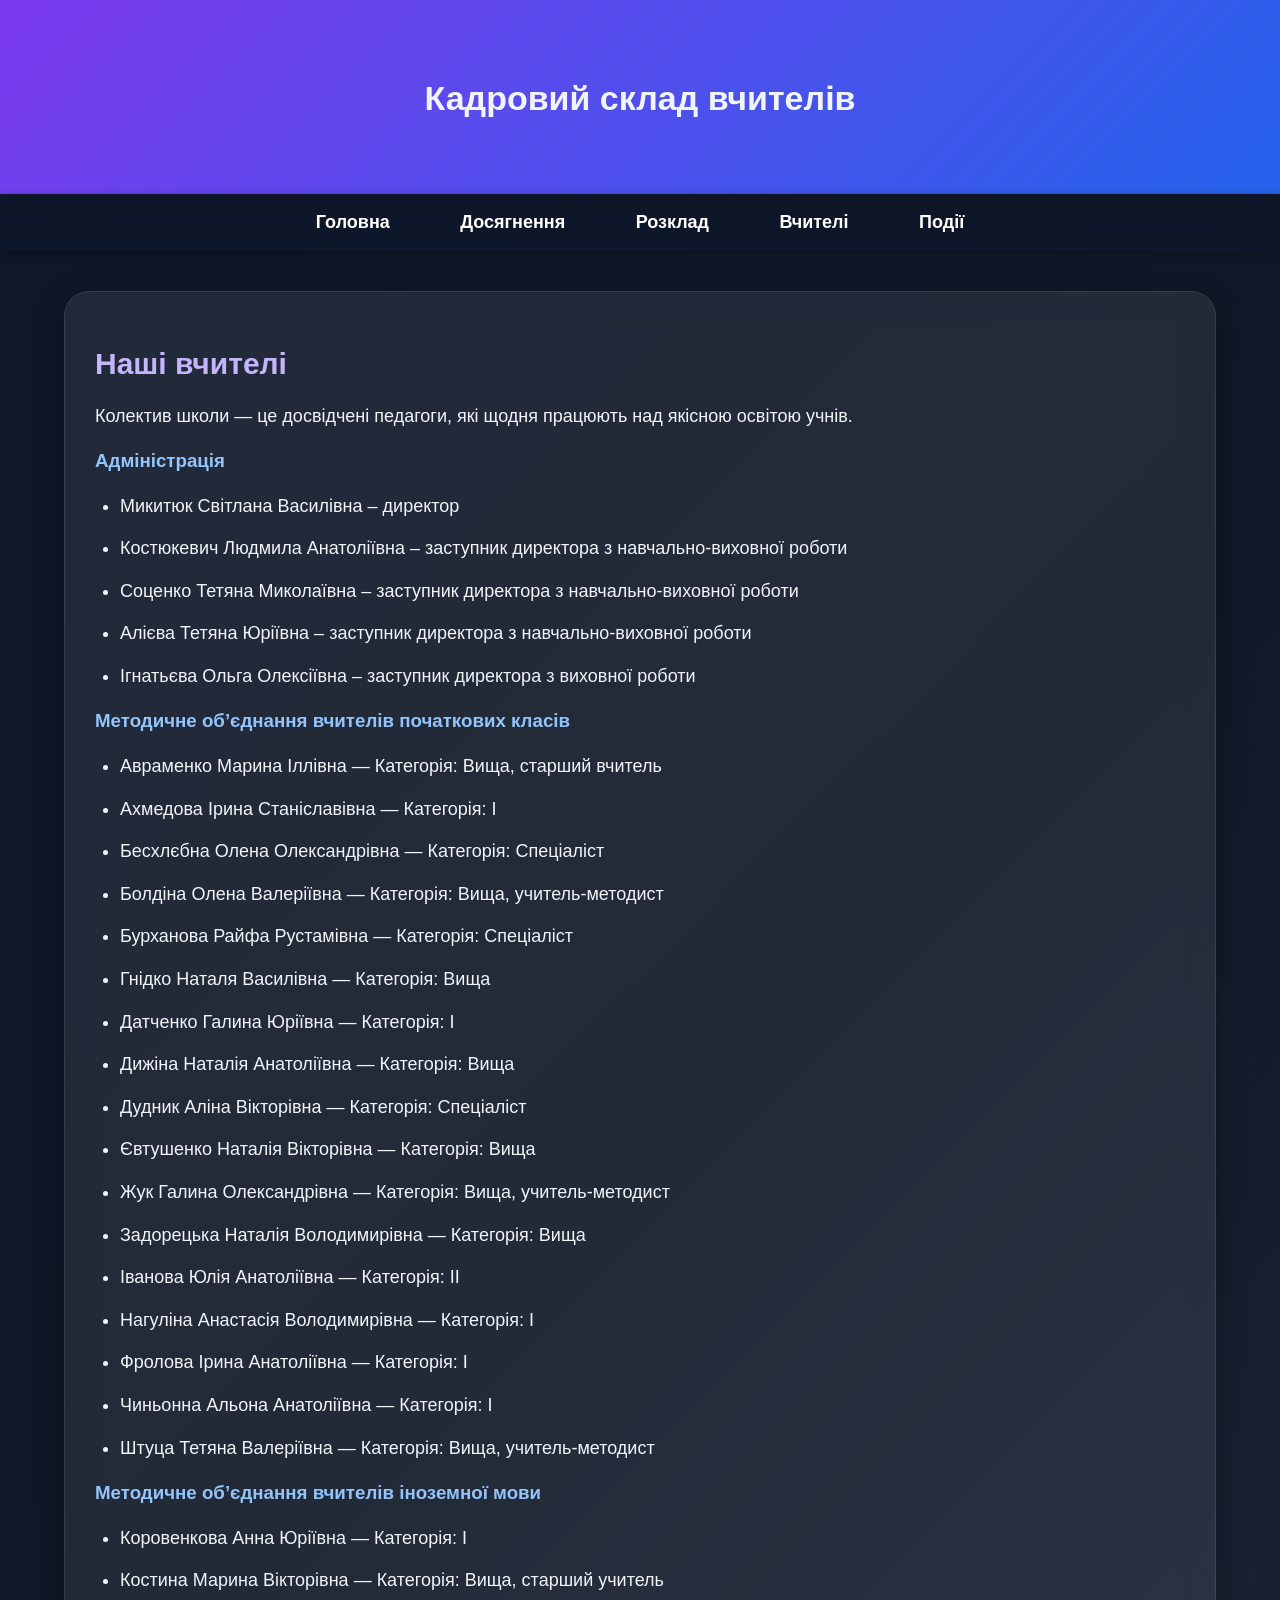
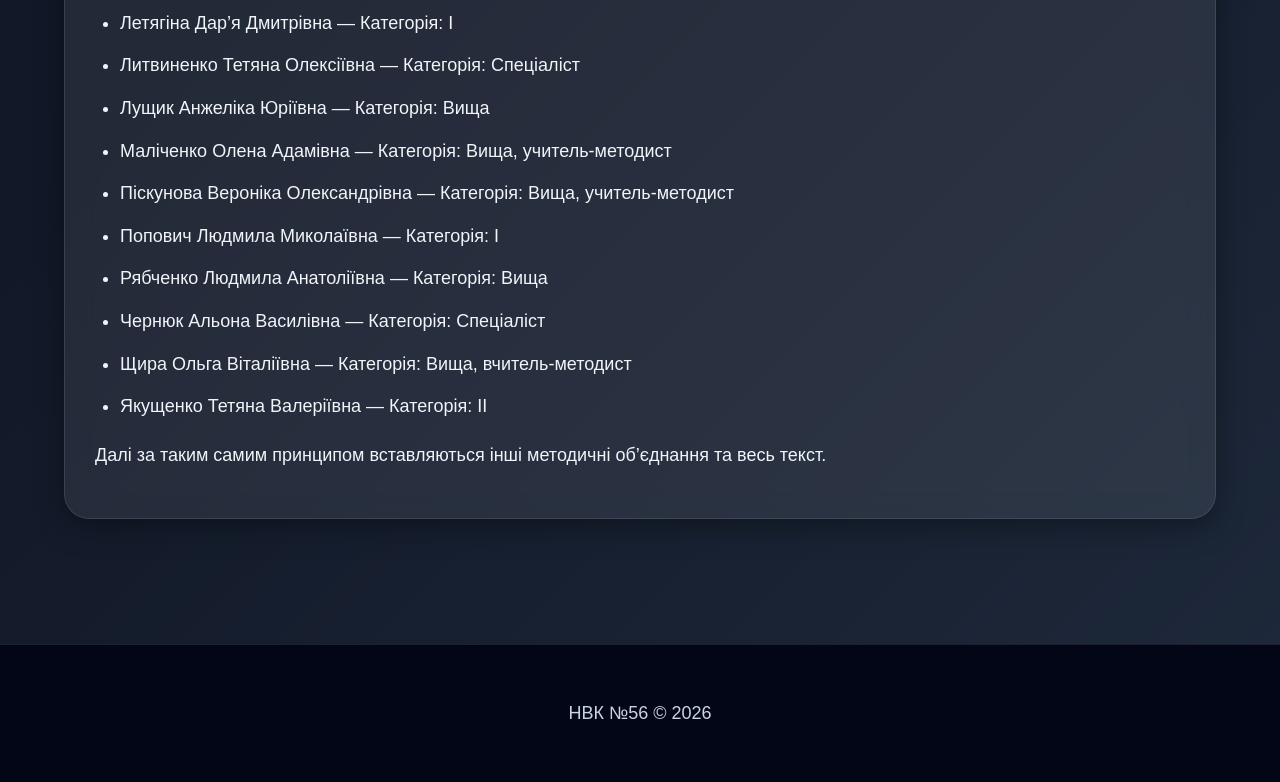
==== teachers.html @ 568cf57c "Add files via upload" ====
<!DOCTYPE html>
<html lang="uk">

<head>
<meta charset="UTF-8">
<meta name="viewport" content="width=device-width, initial-scale=1.0">
<title>Вчителі</title>
<link rel="stylesheet" href="style.css">
</head>

<body>

<header>
<h1>Кадровий склад вчителів</h1>
</header>

<nav>
<a href="index.html">Головна</a>
<a href="achievements.html">Досягнення</a>
<a href="schedule.html">Розклад</a>
<a href="teachers.html">Вчителі</a>
<a href="events.html">Події</a>
</nav>

<div class="container">

<div class="card">

<h2>Наші вчителі</h2>

<p>
Колектив школи — це досвідчені педагоги,
які щодня працюють над якісною освітою учнів.
</p>

<h3>Адміністрація</h3>

<ul>
<li>Микитюк Світлана Василівна – директор</li>

<li>
Костюкевич Людмила Анатоліївна –
заступник директора з навчально-виховної роботи
</li>

<li>
Соценко Тетяна Миколаївна –
заступник директора з навчально-виховної роботи
</li>

<li>
Алієва Тетяна Юріївна –
заступник директора з навчально-виховної роботи
</li>

<li>
Ігнатьєва Ольга Олексіївна –
заступник директора з виховної роботи
</li>
</ul>

<h3>
Методичне об’єднання вчителів початкових класів
</h3>

<ul>
<li>
Авраменко Марина Іллівна —
Категорія: Вища, старший вчитель
</li>

<li>
Ахмедова Ірина Станіславівна —
Категорія: І
</li>

<li>
Бесхлєбна Олена Олександрівна —
Категорія: Спеціаліст
</li>

<li>
Болдіна Олена Валеріївна —
Категорія: Вища, учитель-методист
</li>

<li>
Бурханова Райфа Рустамівна —
Категорія: Спеціаліст
</li>

<li>
Гнідко Наталя Василівна —
Категорія: Вища
</li>

<li>
Датченко Галина Юріївна —
Категорія: І
</li>

<li>
Дижіна Наталія Анатоліївна —
Категорія: Вища
</li>

<li>
Дудник Аліна Вікторівна —
Категорія: Спеціаліст
</li>

<li>
Євтушенко Наталія Вікторівна —
Категорія: Вища
</li>

<li>
Жук Галина Олександрівна —
Категорія: Вища, учитель-методист
</li>

<li>
Задорецька Наталія Володимирівна —
Категорія: Вища
</li>

<li>
Іванова Юлія Анатоліївна —
Категорія: ІІ
</li>

<li>
Нагуліна Анастасія Володимирівна —
Категорія: І
</li>

<li>
Фролова Ірина Анатоліївна —
Категорія: І
</li>

<li>
Чиньонна Альона Анатоліївна —
Категорія: І
</li>

<li>
Штуца Тетяна Валеріївна —
Категорія: Вища, учитель-методист
</li>
</ul>

<h3>
Методичне об’єднання вчителів іноземної мови
</h3>

<ul>

<li>
Коровенкова Анна Юріївна —
Категорія: І
</li>

<li>
Костина Марина Вікторівна —
Категорія: Вища, старший учитель
</li>

<li>
Летягіна Дар’я Дмитрівна —
Категорія: І
</li>

<li>
Литвиненко Тетяна Олексіївна —
Категорія: Спеціаліст
</li>

<li>
Лущик Анжеліка Юріївна —
Категорія: Вища
</li>

<li>
Маліченко Олена Адамівна —
Категорія: Вища, учитель-методист
</li>

<li>
Піскунова Вероніка Олександрівна —
Категорія: Вища, учитель-методист
</li>

<li>
Попович Людмила Миколаївна —
Категорія: І
</li>

<li>
Рябченко Людмила Анатоліївна —
Категорія: Вища
</li>

<li>
Чернюк Альона Василівна —
Категорія: Спеціаліст
</li>

<li>
Щира Ольга Віталіївна —
Категорія: Вища, вчитель-методист
</li>

<li>
Якущенко Тетяна Валеріївна —
Категорія: ІІ
</li>

</ul>

<p>
Далі за таким самим принципом вставляються
інші методичні об’єднання та весь текст.
</p>

</div>

</div>

<footer>
<p>НВК №56 © 2026</p>
</footer>

</body>
</html>
---- style.css ----
body{
    margin:0;
    font-family: 'Segoe UI', sans-serif;
    background:
    linear-gradient(135deg,#0f172a,#111827,#1e293b);
    color:#f1f5f9;
}

/* Шапка */

header{
    background:
    linear-gradient(135deg,#7c3aed,#2563eb);
    padding:50px 20px;
    text-align:center;

    box-shadow:0 4px 20px rgba(0,0,0,0.4);
}

header h1{
    font-size:34px;
    line-height:1.5;
    margin-bottom:20px;
}

header p{
    font-size:22px;
    font-style:italic;
    color:#dbeafe;
}

/* Меню */

nav{
    background:rgba(15,23,42,0.9);

    backdrop-filter:blur(10px);

    padding:18px;

    text-align:center;

    position:sticky;

    top:0;

    z-index:1000;

    box-shadow:0 3px 10px rgba(0,0,0,0.3);
}

nav a{
    color:white;

    text-decoration:none;

    margin:15px;

    font-size:18px;

    font-weight:600;

    transition:0.3s;

    padding:10px 18px;

    border-radius:10px;
}

nav a:hover{
    background:#7c3aed;
    color:white;
}

/* Контент */

.container{
    width:90%;
    margin:auto;
    padding:40px 0;
}

/* Скляні блоки */

.card{
    background:rgba(255,255,255,0.08);

    backdrop-filter:blur(14px);

    border:1px solid rgba(255,255,255,0.1);

    padding:30px;

    margin-bottom:35px;

    border-radius:25px;

    box-shadow:0 8px 30px rgba(0,0,0,0.35);

    transition:0.4s;
}

.card:hover{
    transform:translateY(-5px);

    box-shadow:0 10px 35px rgba(124,58,237,0.4);
}

h2{
    color:#c4b5fd;

    margin-bottom:20px;

    font-size:30px;
}

h3{
    color:#93c5fd;
}

p, li{
    font-size:18px;
    line-height:1.7;
}

/* Фото */

img{
    width:100%;

    border-radius:20px;

    margin-top:20px;

    transition:0.4s;
}

img:hover{
    transform:scale(1.02);
}

/* Форма */

form{
    display:flex;
    flex-direction:column;
}

input{
    margin:12px 0;

    padding:15px;

    border:none;

    border-radius:14px;

    background:rgba(255,255,255,0.12);

    color:white;

    font-size:16px;

    outline:none;
}

input::placeholder{
    color:#cbd5e1;
}

/* Кнопка */

button{
    margin-top:15px;

    background:
    linear-gradient(135deg,#7c3aed,#2563eb);

    color:white;

    padding:16px;

    border:none;

    border-radius:14px;

    font-size:18px;

    font-weight:bold;

    cursor:pointer;

    transition:0.3s;
}

button:hover{
    transform:scale(1.03);

    box-shadow:0 0 20px rgba(124,58,237,0.6);
}

/* Посилання */

.event-link{
    display:inline-block;

    margin-top:15px;

    background:#7c3aed;

    color:white;

    padding:12px 20px;

    border-radius:12px;

    text-decoration:none;

    transition:0.3s;
}

.event-link:hover{
    background:#2563eb;
}

/* Футер */

footer{
    background:#020617;

    text-align:center;

    padding:35px;

    margin-top:50px;

    border-top:1px solid rgba(255,255,255,0.1);
}

footer p{
    color:#cbd5e1;
}

/* Списки */

ul{
    padding-left:25px;
}

li{
    margin-bottom:12px;
}

/* Адаптація */

@media(max-width:768px){

header h1{
    font-size:24px;
}

nav a{
    display:block;
    margin:10px 0;
}

.card{
    padding:20px;
}

}
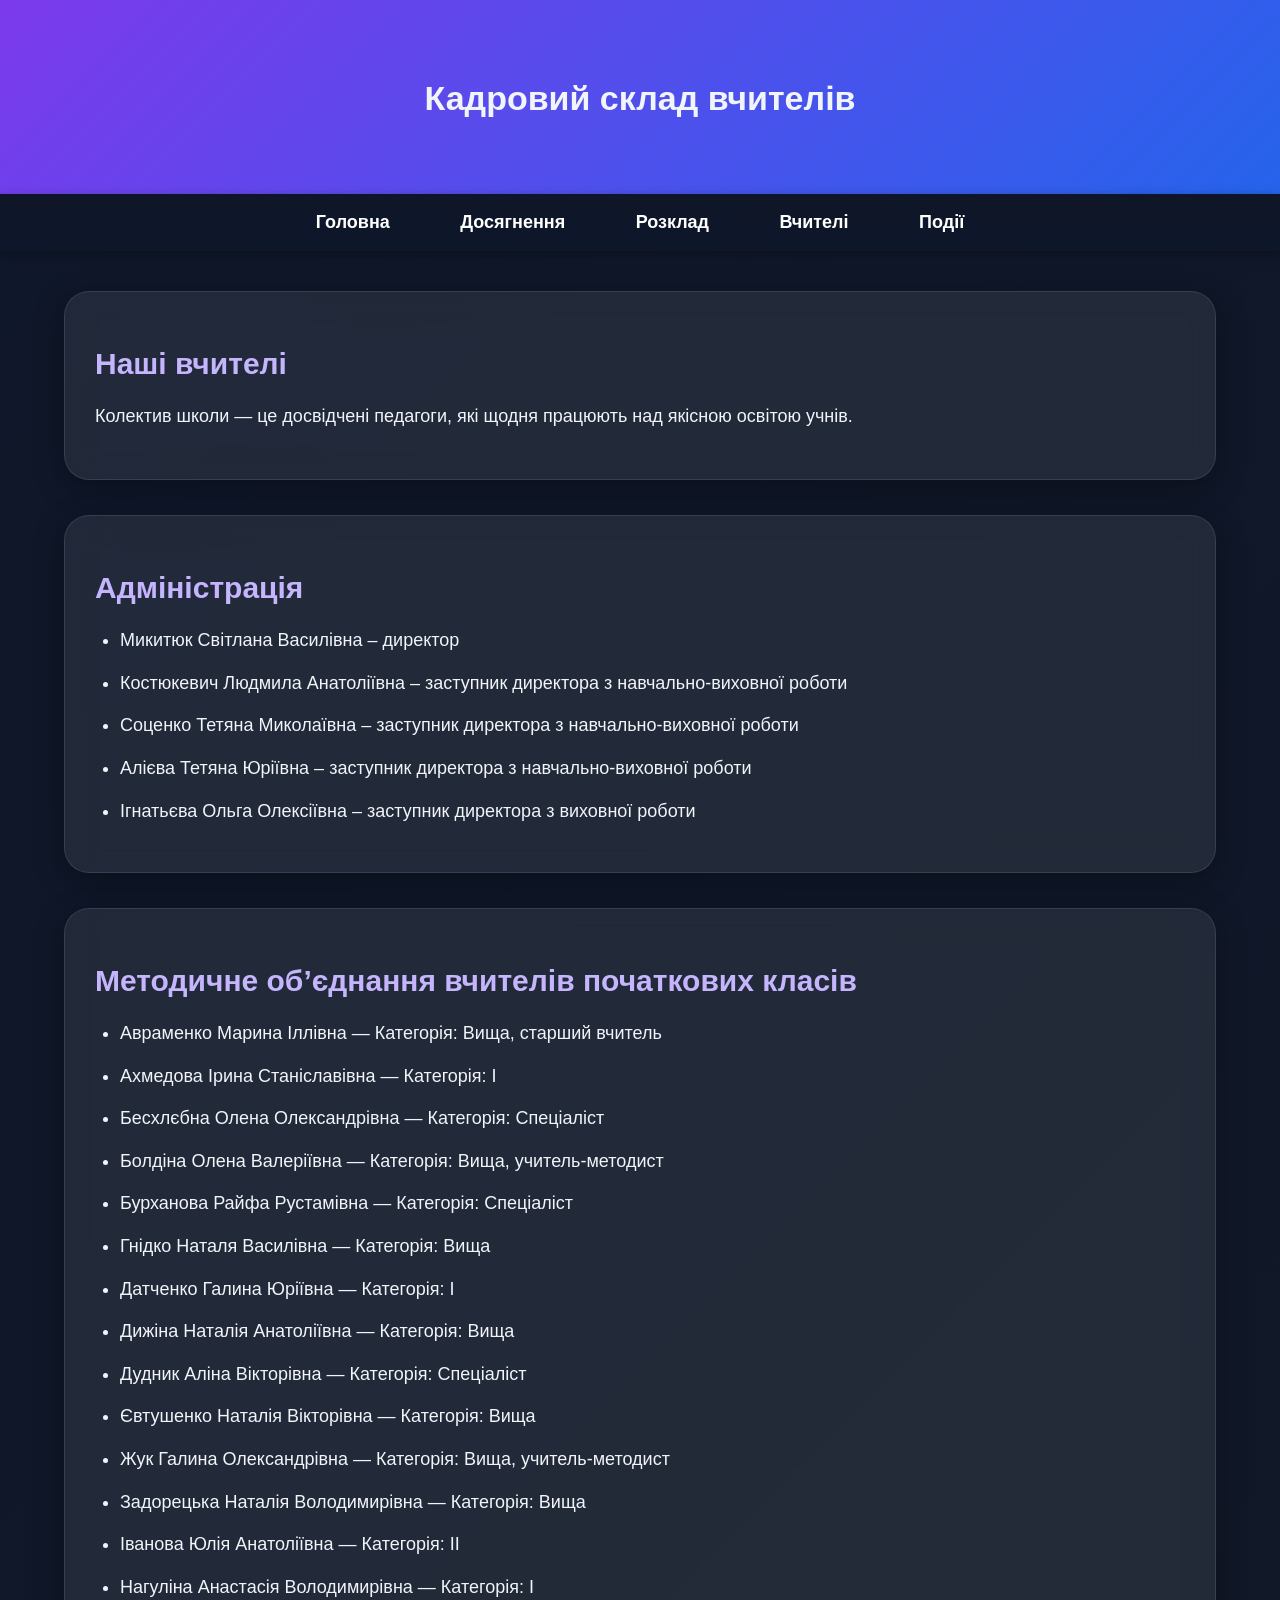
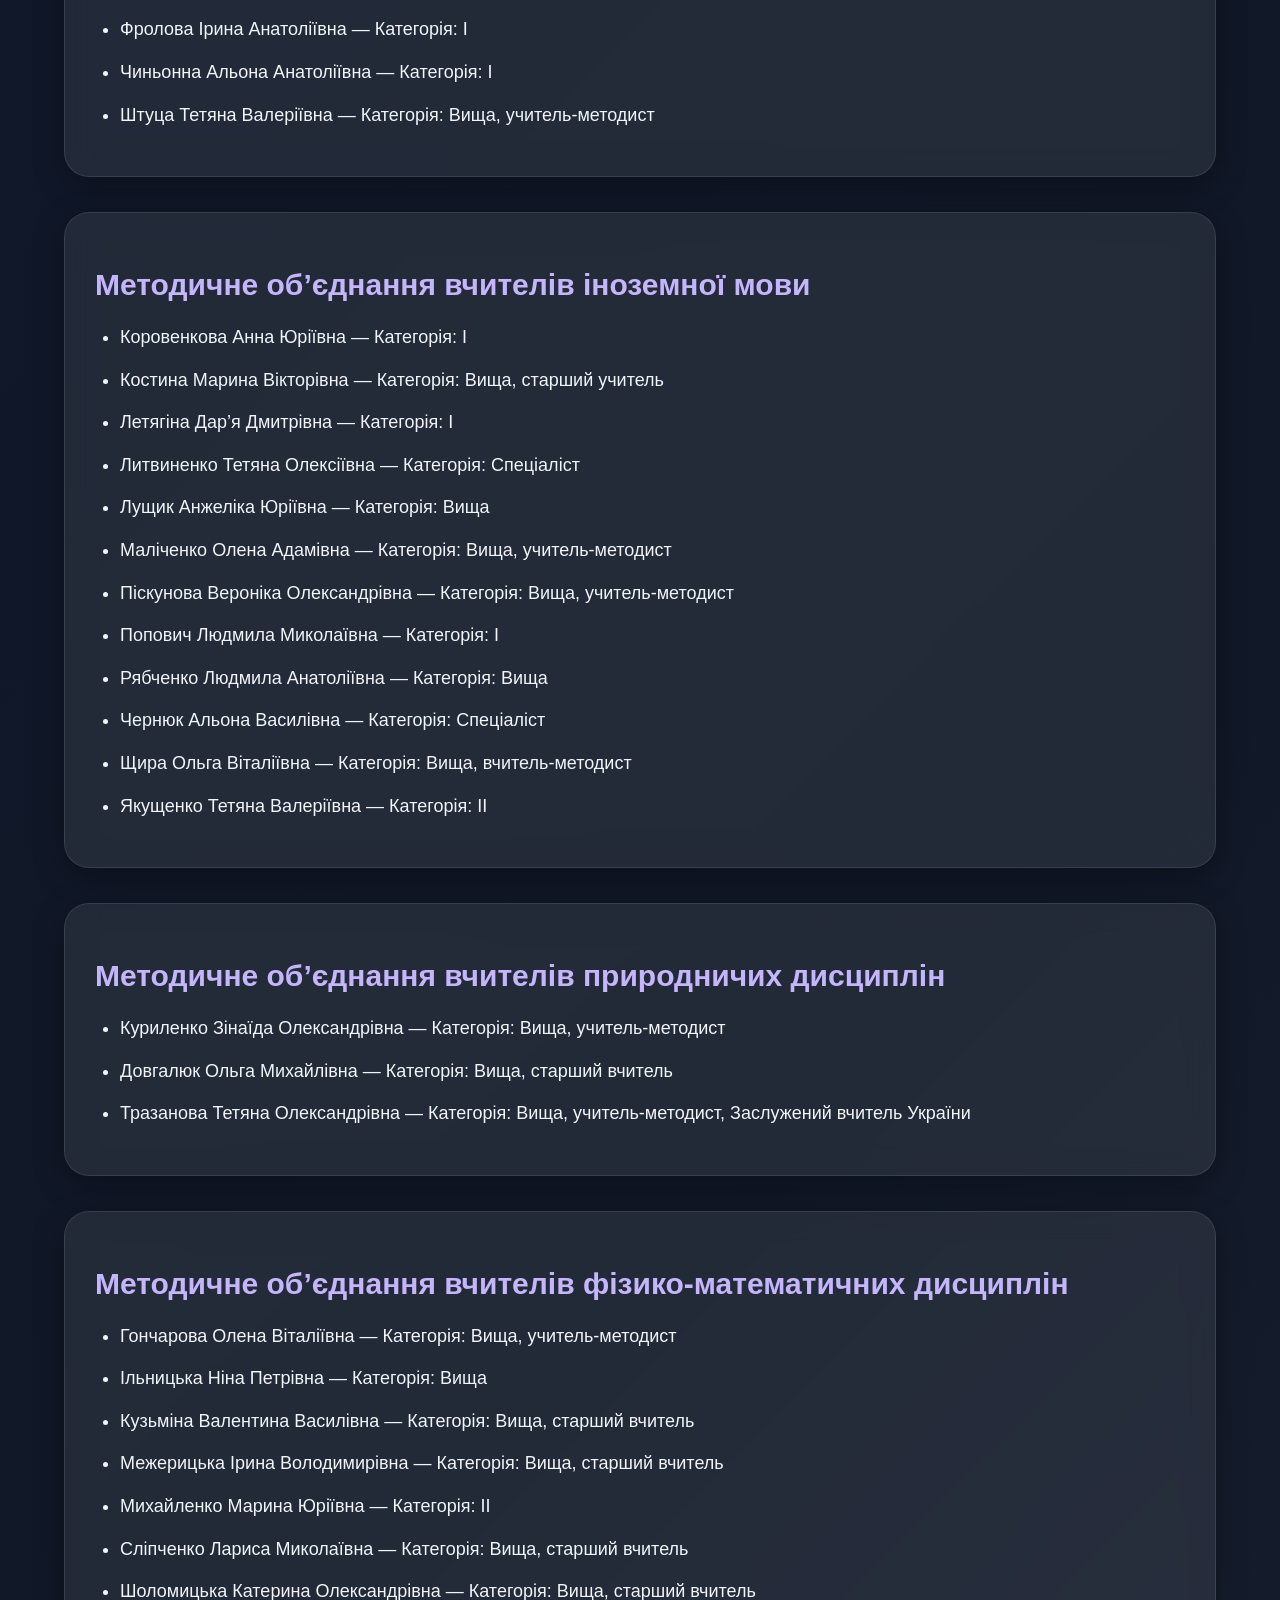
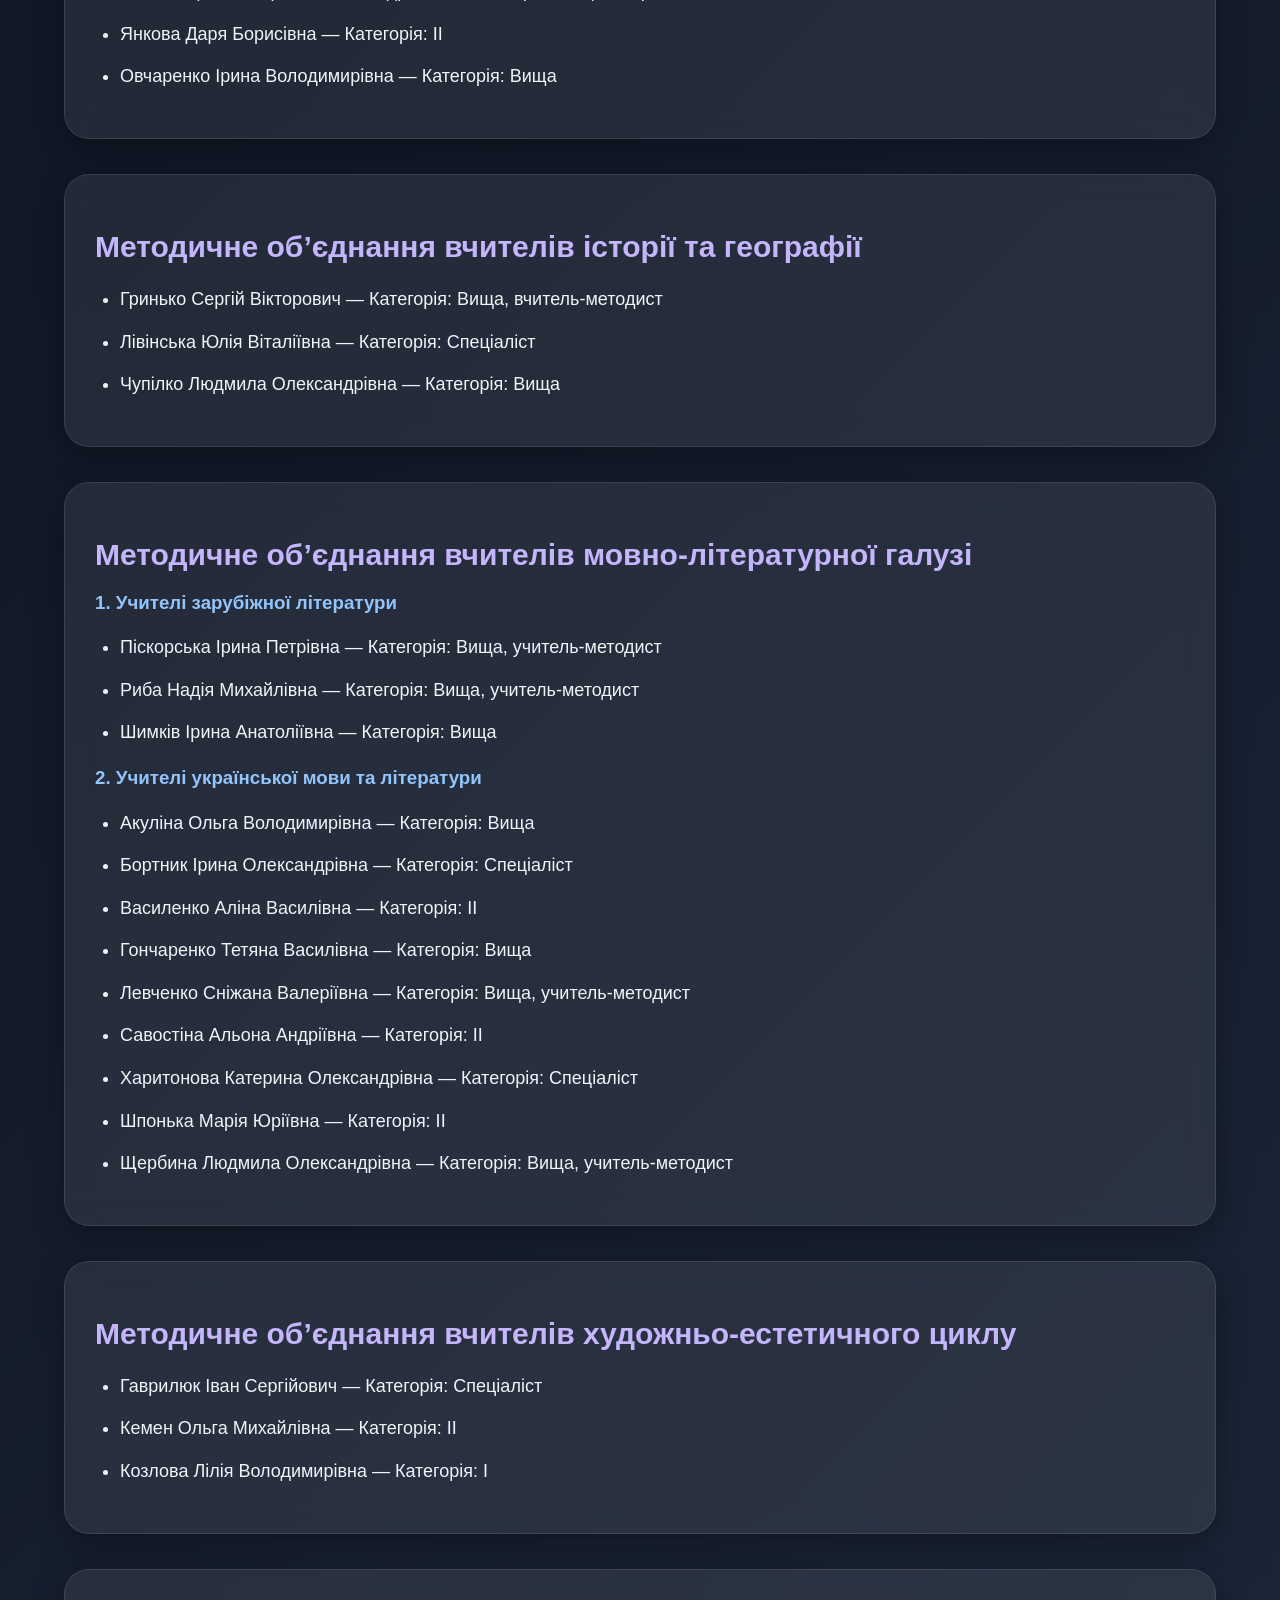
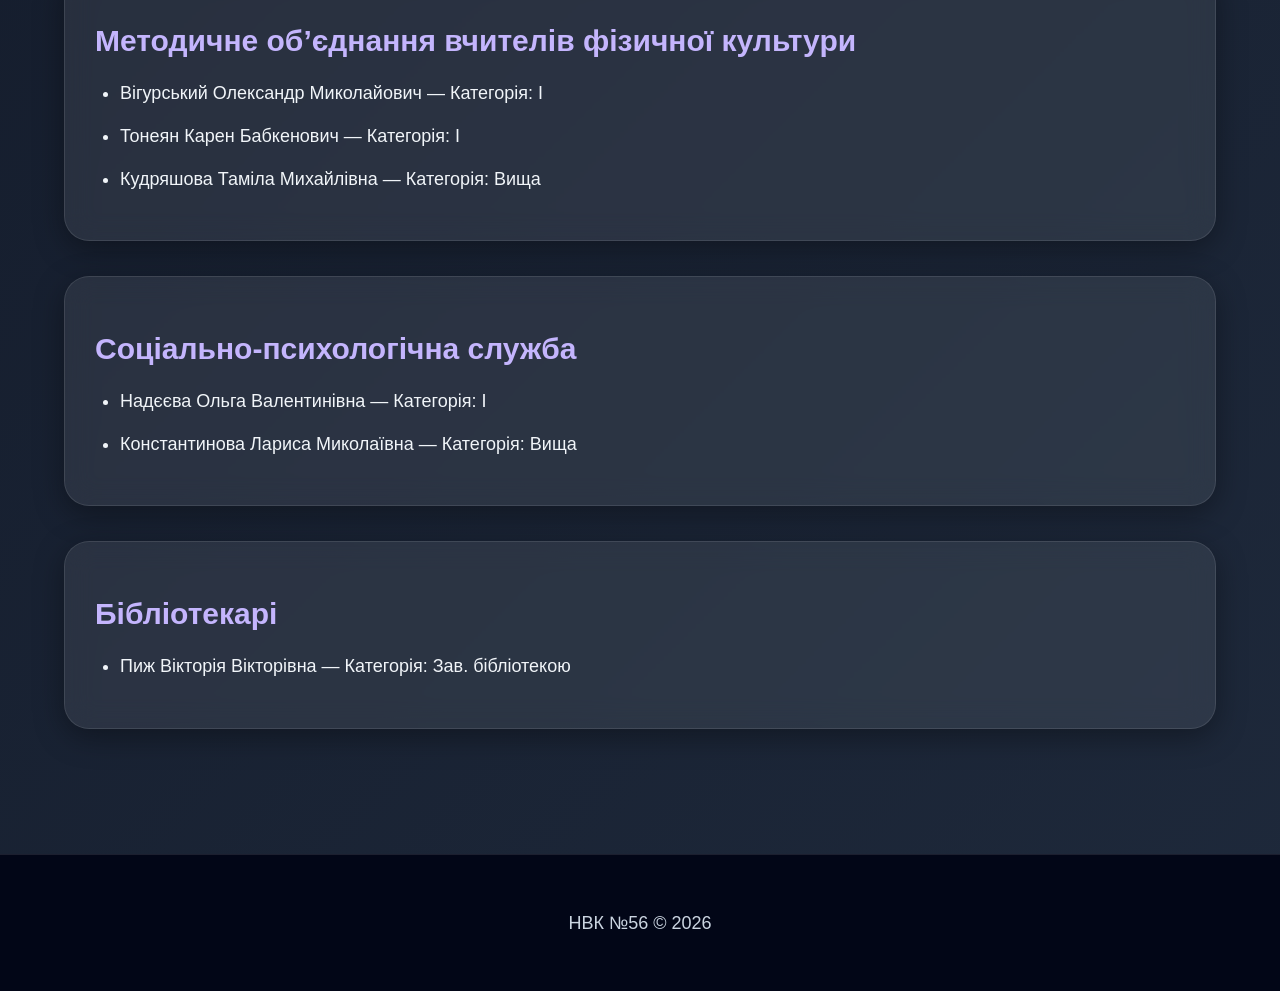
==== commit db3094e6: "Update teachers.html" ====
--- a/teachers.html
+++ b/teachers.html
@@ -4,7 +4,8 @@
 <head>
 <meta charset="UTF-8">
 <meta name="viewport" content="width=device-width, initial-scale=1.0">
-<title>Вчителі</title>
+<title>Кадровий склад вчителів</title>
+
 <link rel="stylesheet" href="style.css">
 </head>
 
@@ -33,10 +34,17 @@
 які щодня працюють над якісною освітою учнів.
 </p>
 
-<h3>Адміністрація</h3>
-
-<ul>
-<li>Микитюк Світлана Василівна – директор</li>
+</div>
+
+<div class="card">
+
+<h2>Адміністрація</h2>
+
+<ul>
+
+<li>
+Микитюк Світлана Василівна – директор
+</li>
 
 <li>
 Костюкевич Людмила Анатоліївна –
@@ -57,13 +65,19 @@
 Ігнатьєва Ольга Олексіївна –
 заступник директора з виховної роботи
 </li>
-</ul>
-
-<h3>
+
+</ul>
+
+</div>
+
+<div class="card">
+
+<h2>
 Методичне об’єднання вчителів початкових класів
-</h3>
-
-<ul>
+</h2>
+
+<ul>
+
 <li>
 Авраменко Марина Іллівна —
 Категорія: Вища, старший вчитель
@@ -148,11 +162,16 @@
 Штуца Тетяна Валеріївна —
 Категорія: Вища, учитель-методист
 </li>
-</ul>
-
-<h3>
+
+</ul>
+
+</div>
+
+<div class="card">
+
+<h2>
 Методичне об’єднання вчителів іноземної мови
-</h3>
+</h2>
 
 <ul>
 
@@ -218,18 +237,300 @@
 
 </ul>
 
-<p>
-Далі за таким самим принципом вставляються
-інші методичні об’єднання та весь текст.
-</p>
+</div>
+
+<div class="card">
+
+<h2>
+Методичне об’єднання вчителів природничих дисциплін
+</h2>
+
+<ul>
+
+<li>
+Куриленко Зінаїда Олександрівна —
+Категорія: Вища, учитель-методист
+</li>
+
+<li>
+Довгалюк Ольга Михайлівна —
+Категорія: Вища, старший вчитель
+</li>
+
+<li>
+Тразанова Тетяна Олександрівна —
+Категорія: Вища, учитель-методист,
+Заслужений вчитель України
+</li>
+
+</ul>
+
+</div>
+
+<div class="card">
+
+<h2>
+Методичне об’єднання вчителів фізико-математичних дисциплін
+</h2>
+
+<ul>
+
+<li>
+Гончарова Олена Віталіївна —
+Категорія: Вища, учитель-методист
+</li>
+
+<li>
+Ільницька Ніна Петрівна —
+Категорія: Вища
+</li>
+
+<li>
+Кузьміна Валентина Василівна —
+Категорія: Вища, старший вчитель
+</li>
+
+<li>
+Межерицька Ірина Володимирівна —
+Категорія: Вища, старший вчитель
+</li>
+
+<li>
+Михайленко Марина Юріївна —
+Категорія: ІІ
+</li>
+
+<li>
+Сліпченко Лариса Миколаївна —
+Категорія: Вища, старший вчитель
+</li>
+
+<li>
+Шоломицька Катерина Олександрівна —
+Категорія: Вища, старший вчитель
+</li>
+
+<li>
+Янкова Даря Борисівна —
+Категорія: ІІ
+</li>
+
+<li>
+Овчаренко Ірина Володимирівна —
+Категорія: Вища
+</li>
+
+</ul>
+
+</div>
+
+<div class="card">
+
+<h2>
+Методичне об’єднання вчителів історії та географії
+</h2>
+
+<ul>
+
+<li>
+Гринько Сергій Вікторович —
+Категорія: Вища, вчитель-методист
+</li>
+
+<li>
+Лівінська Юлія Віталіївна —
+Категорія: Спеціаліст
+</li>
+
+<li>
+Чупілко Людмила Олександрівна —
+Категорія: Вища
+</li>
+
+</ul>
+
+</div>
+
+<div class="card">
+
+<h2>
+Методичне об’єднання вчителів мовно-літературної галузі
+</h2>
+
+<h3>
+1. Учителі зарубіжної літератури
+</h3>
+
+<ul>
+
+<li>
+Піскорська Ірина Петрівна —
+Категорія: Вища, учитель-методист
+</li>
+
+<li>
+Риба Надія Михайлівна —
+Категорія: Вища, учитель-методист
+</li>
+
+<li>
+Шимків Ірина Анатоліївна —
+Категорія: Вища
+</li>
+
+</ul>
+
+<h3>
+2. Учителі української мови та літератури
+</h3>
+
+<ul>
+
+<li>
+Акуліна Ольга Володимирівна —
+Категорія: Вища
+</li>
+
+<li>
+Бортник Ірина Олександрівна —
+Категорія: Спеціаліст
+</li>
+
+<li>
+Василенко Аліна Василівна —
+Категорія: ІІ
+</li>
+
+<li>
+Гончаренко Тетяна Василівна —
+Категорія: Вища
+</li>
+
+<li>
+Левченко Сніжана Валеріївна —
+Категорія: Вища, учитель-методист
+</li>
+
+<li>
+Савостіна Альона Андріївна —
+Категорія: ІІ
+</li>
+
+<li>
+Харитонова Катерина Олександрівна —
+Категорія: Спеціаліст
+</li>
+
+<li>
+Шпонька Марія Юріївна —
+Категорія: ІІ
+</li>
+
+<li>
+Щербина Людмила Олександрівна —
+Категорія: Вища, учитель-методист
+</li>
+
+</ul>
+
+</div>
+
+<div class="card">
+
+<h2>
+Методичне об’єднання вчителів художньо-естетичного циклу
+</h2>
+
+<ul>
+
+<li>
+Гаврилюк Іван Сергійович —
+Категорія: Спеціаліст
+</li>
+
+<li>
+Кемен Ольга Михайлівна —
+Категорія: ІІ
+</li>
+
+<li>
+Козлова Лілія Володимирівна —
+Категорія: І
+</li>
+
+</ul>
+
+</div>
+
+<div class="card">
+
+<h2>
+Методичне об’єднання вчителів фізичної культури
+</h2>
+
+<ul>
+
+<li>
+Вігурський Олександр Миколайович —
+Категорія: І
+</li>
+
+<li>
+Тонеян Карен Бабкенович —
+Категорія: І
+</li>
+
+<li>
+Кудряшова Таміла Михайлівна —
+Категорія: Вища
+</li>
+
+</ul>
+
+</div>
+
+<div class="card">
+
+<h2>Соціально-психологічна служба</h2>
+
+<ul>
+
+<li>
+Надєєва Ольга Валентинівна —
+Категорія: І
+</li>
+
+<li>
+Константинова Лариса Миколаївна —
+Категорія: Вища
+</li>
+
+</ul>
+
+</div>
+
+<div class="card">
+
+<h2>Бібліотекарі</h2>
+
+<ul>
+
+<li>
+Пиж Вікторія Вікторівна —
+Категорія: Зав. бібліотекою
+</li>
+
+</ul>
 
 </div>
 
 </div>
 
 <footer>
+
 <p>НВК №56 © 2026</p>
+
 </footer>
 
 </body>
-</html>+</html>
